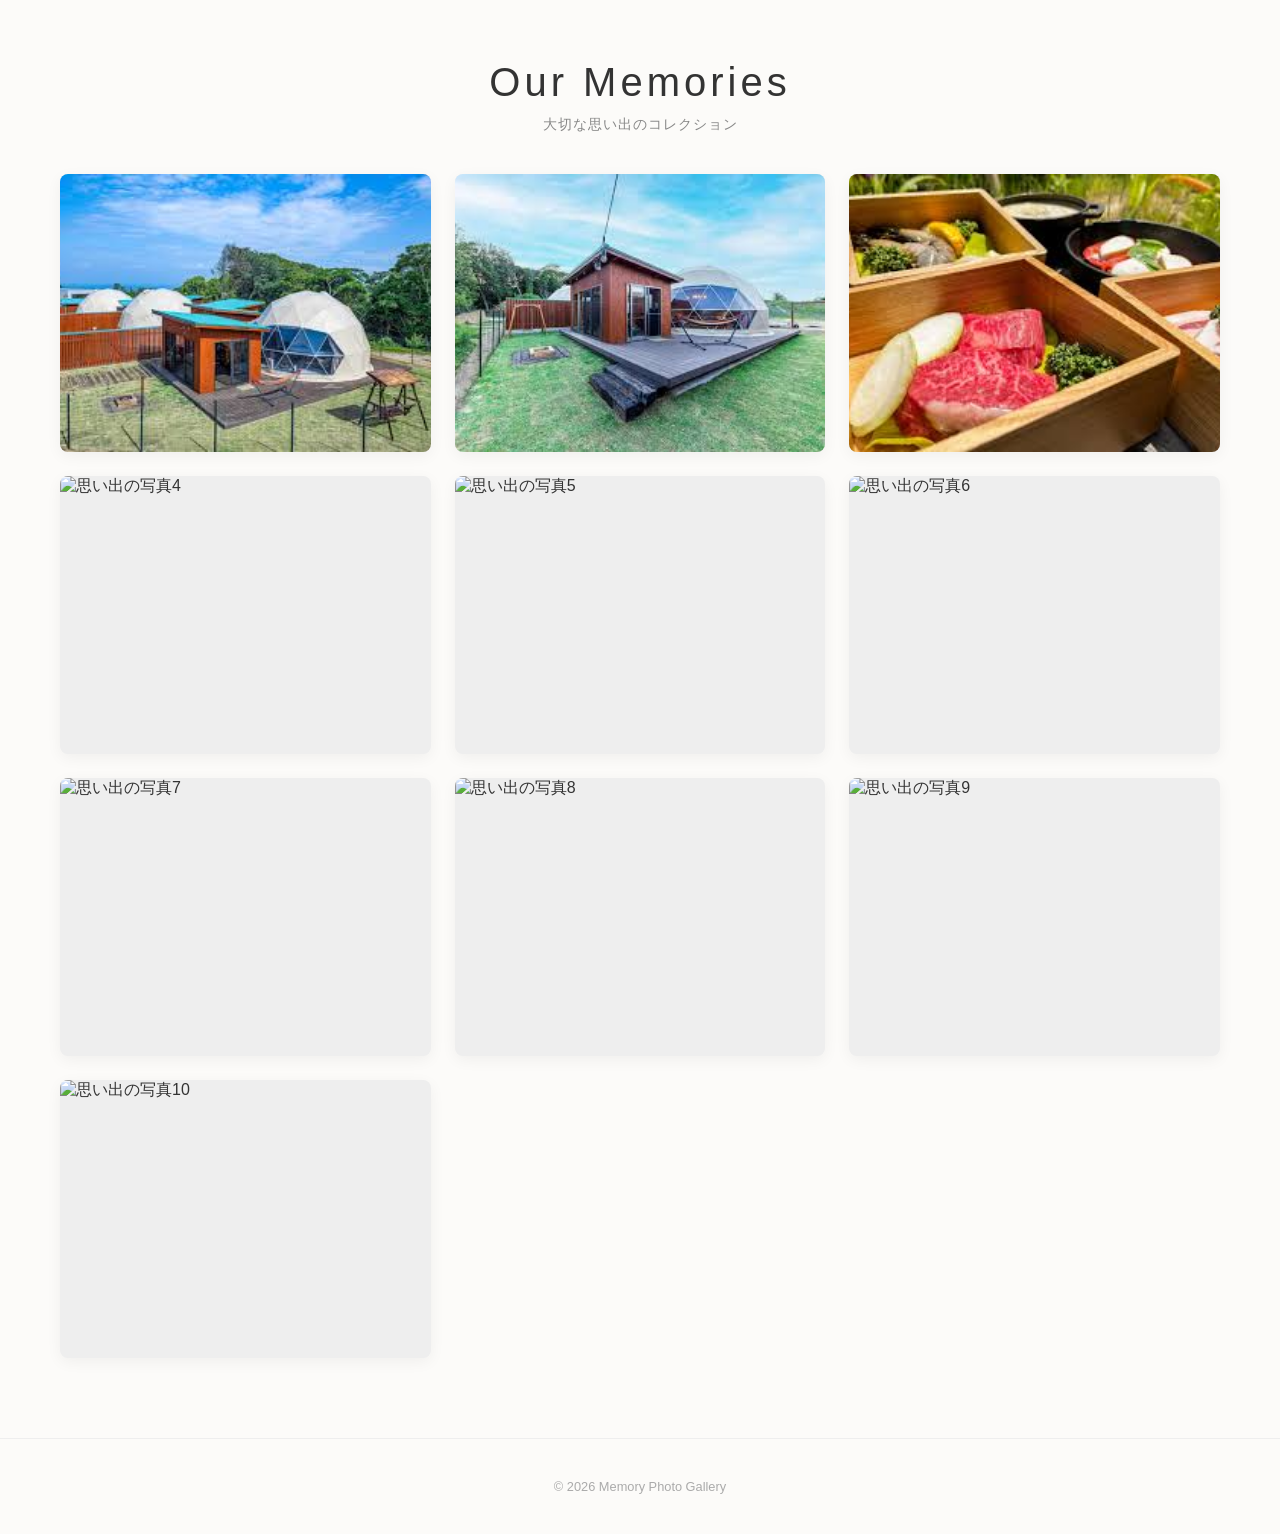
==== memory.html @ 7c998b0b "Add files via upload" ====
<!DOCTYPE html>
<html lang="ja">
<head>
    <meta charset="UTF-8">
    <meta name="viewport" content="width=device-width, initial-scale=1.0">
    <title>My Memory Gallery</title>
    <link rel="stylesheet" href="style.css">
</head>
<body>

    <header class="gallery-header">
        <h1>Our Memories</h1>
        <p>大切な思い出のコレクション</p>
    </header>

    <main class="gallery-container">
        <div class="gallery-item"><img src="1.jpg" alt="思い出の写真1"></div>
        <div class="gallery-item"><img src="2.jpg" alt="思い出の写真2"></div>
        <div class="gallery-item"><img src="3.jpg" alt="思い出の写真3"></div>
        <div class="gallery-item"><img src="4.jpg" alt="思い出の写真4"></div>
        <div class="gallery-item"><img src="5.jpg" alt="思い出の写真5"></div>
        <div class="gallery-item"><img src="6.jpg" alt="思い出の写真6"></div>
        <div class="gallery-item"><img src="7.jpg" alt="思い出の写真7"></div>
        <div class="gallery-item"><img src="8.jpg" alt="思い出の写真8"></div>
        <div class="gallery-item"><img src="9.jpg" alt="思い出の写真9"></div>
        <div class="gallery-item"><img src="10.jpg" alt="思い出の写真10"></div>
    </main>

    <footer class="gallery-footer">
        <p>&copy; 2026 Memory Photo Gallery</p>
    </footer>

</body>
</html>
---- style.css ----
/* 全体のリセットと背景設定 */
* {
    margin: 0;
    padding: 0;
    box-sizing: border-box;
}

body {
    background-color: #fcfbf9; /* ぬくもりのある生成り色（白すぎないのがお洒落） */
    font-family: 'Helvetica Neue', Arial, 'Hiragino Kaku Gothic ProN', sans-serif;
    color: #333;
}

/* ヘッダーのデザイン */
.gallery-header {
    text-align: center;
    padding: 60px 20px 40px;
}

.gallery-header h1 {
    font-size: 2.5rem;
    font-weight: 300;
    letter-spacing: 4px; /* 文字の間隔を広げて洗練された印象に */
    margin-bottom: 10px;
}

.gallery-header p {
    font-size: 0.9rem;
    color: #888;
    letter-spacing: 1px;
}

/* ギャラリーのグリッド配置（ここがポイント！） */
.gallery-container {
    max-width: 1200px;
    margin: 0 auto;
    padding: 0 20px 80px;
    
    /* Grid Layoutを使って写真を並べる */
    display: grid;
    grid-template-columns: repeat(auto-fill, minmax(280px, 1fr));
    gap: 24px; /* 写真と写真のすき間 */
}

/* 写真を包む枠の設定 */
.gallery-item {
    overflow: hidden; /* はみ出た写真を隠す（ホバー時の拡大用） */
    border-radius: 8px; /* 角をほんのり丸くして柔らかい印象に */
    box-shadow: 0 4px 15px rgba(0, 0, 0, 0.05); /* 軽い影をつけて立体感を出す */
    background-color: #eee;
    aspect-ratio: 4 / 3; /* 写真の比率を4:3に統一（お好みで 1/1 の正方形にしても可愛い） */
}

/* 写真自体の設定 */
.gallery-item img {
    width: 100%;
    height: 100%;
    object-fit: cover; /* 縦横比を崩さずに枠いっぱいに表示 */
    transition: transform 0.6s cubic-bezier(0.25, 1, 0.5, 1); /* なめらかな動き */
    vertical-align: bottom;
}

/* マウスを乗せた時のエフェクト */
.gallery-item:hover img {
    transform: scale(1.08); /* じんわり拡大 */
    cursor: pointer;
}

/* フッター */
.gallery-footer {
    text-align: center;
    padding: 40px 20px;
    font-size: 0.8rem;
    color: #aaa;
    border-top: 1px solid #eee;
}
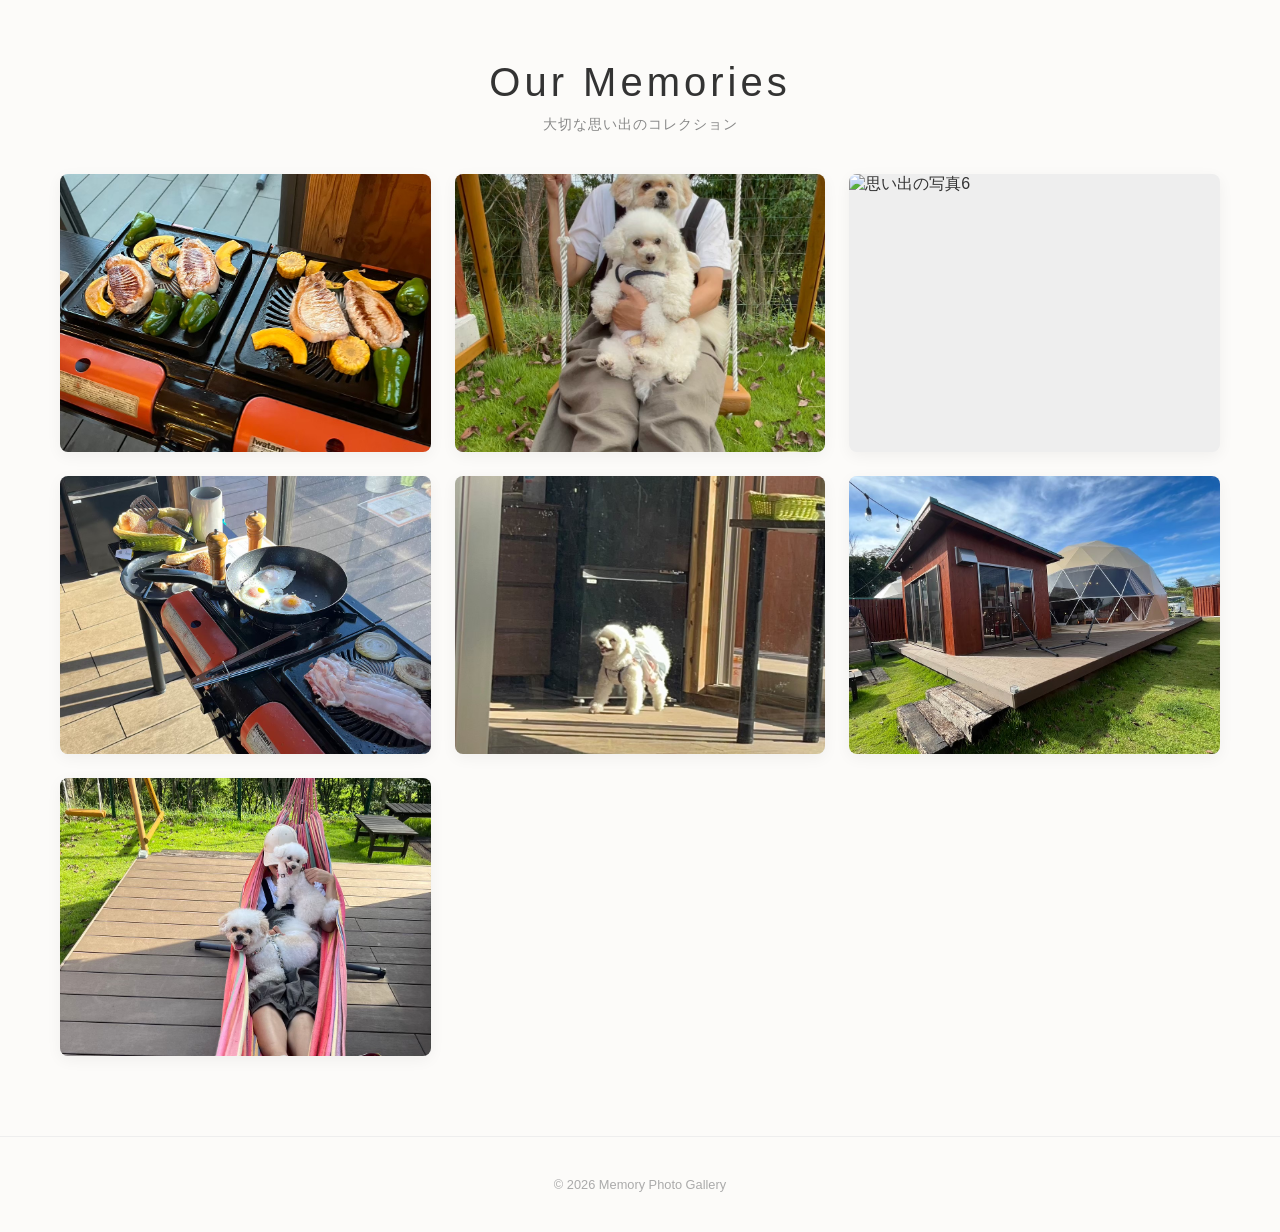
==== commit bff06094: "Update memory.html" ====
--- a/memory.html
+++ b/memory.html
@@ -14,16 +14,13 @@
     </header>
 
     <main class="gallery-container">
-        <div class="gallery-item"><img src="1.jpg" alt="思い出の写真1"></div>
-        <div class="gallery-item"><img src="2.jpg" alt="思い出の写真2"></div>
-        <div class="gallery-item"><img src="3.jpg" alt="思い出の写真3"></div>
-        <div class="gallery-item"><img src="4.jpg" alt="思い出の写真4"></div>
-        <div class="gallery-item"><img src="5.jpg" alt="思い出の写真5"></div>
-        <div class="gallery-item"><img src="6.jpg" alt="思い出の写真6"></div>
-        <div class="gallery-item"><img src="7.jpg" alt="思い出の写真7"></div>
-        <div class="gallery-item"><img src="8.jpg" alt="思い出の写真8"></div>
-        <div class="gallery-item"><img src="9.jpg" alt="思い出の写真9"></div>
-        <div class="gallery-item"><img src="10.jpg" alt="思い出の写真10"></div>
+        <div class="gallery-item"><img src="4.JPG" alt="思い出の写真4"></div>
+        <div class="gallery-item"><img src="5.JPG" alt="思い出の写真5"></div>
+        <div class="gallery-item"><img src="6.JPG" alt="思い出の写真6"></div>
+        <div class="gallery-item"><img src="7.JPG" alt="思い出の写真7"></div>
+        <div class="gallery-item"><img src="8.JPG" alt="思い出の写真8"></div>
+        <div class="gallery-item"><img src="9.JPG" alt="思い出の写真9"></div>
+        <div class="gallery-item"><img src="10.JPG" alt="思い出の写真10"></div>
     </main>
 
     <footer class="gallery-footer">
@@ -31,4 +28,4 @@
     </footer>
 
 </body>
-</html>+</html>
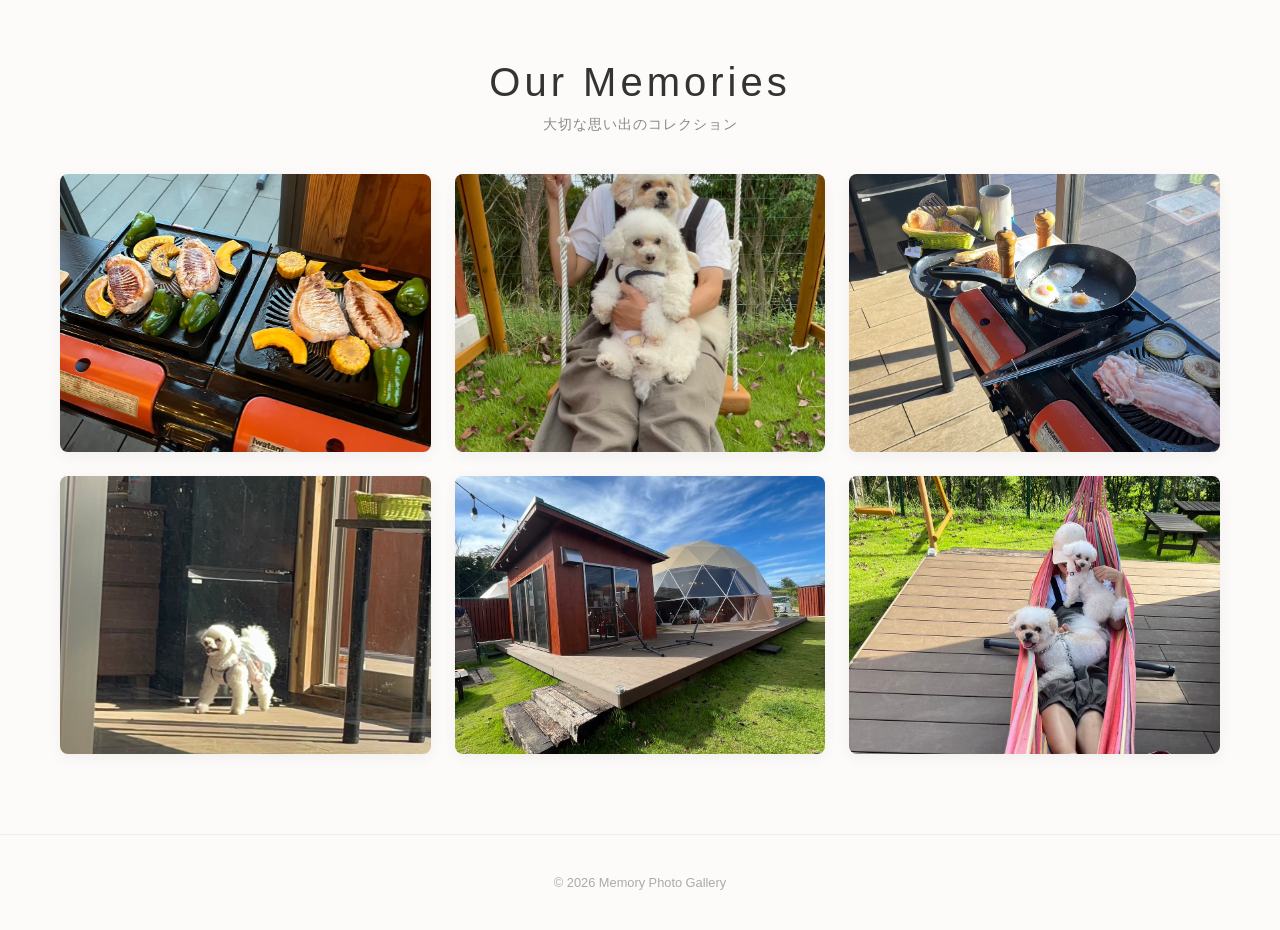
==== commit a72dbdb0: "Update memory.html" ====
--- a/memory.html
+++ b/memory.html
@@ -16,7 +16,7 @@
     <main class="gallery-container">
         <div class="gallery-item"><img src="4.JPG" alt="思い出の写真4"></div>
         <div class="gallery-item"><img src="5.JPG" alt="思い出の写真5"></div>
-        <div class="gallery-item"><img src="6.JPG" alt="思い出の写真6"></div>
+        <!-- <div class="gallery-item"><img src="6.JPG" alt="思い出の写真6"></div> -->
         <div class="gallery-item"><img src="7.JPG" alt="思い出の写真7"></div>
         <div class="gallery-item"><img src="8.JPG" alt="思い出の写真8"></div>
         <div class="gallery-item"><img src="9.JPG" alt="思い出の写真9"></div>
